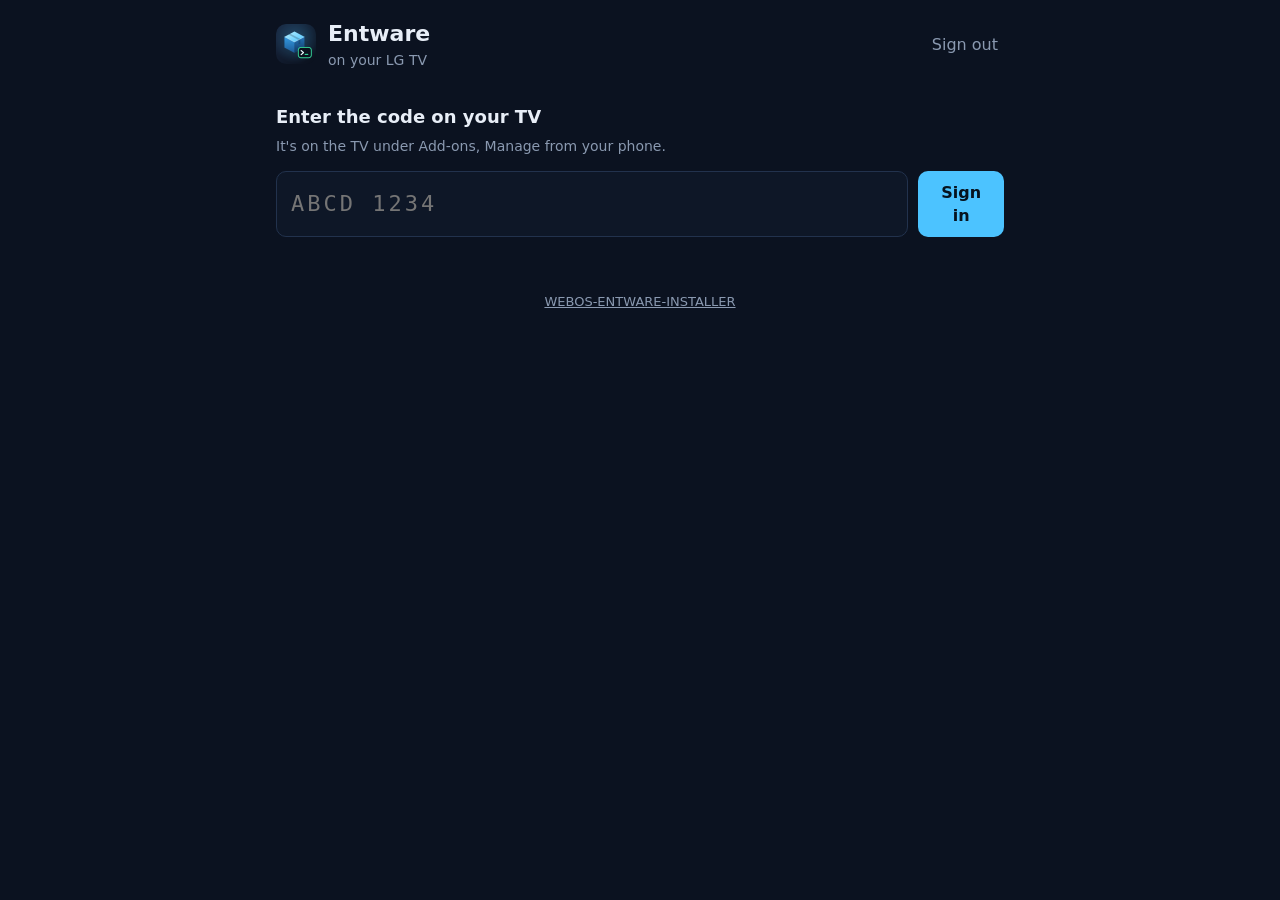
==== webos-app/web/index.html @ e8510f8f "2.13.0: manage from your phone, and change service passwords A phone dashboard served by the TV's No" ====
<!doctype html>
<html lang="en">
<head>
<meta charset="utf-8">
<meta name="viewport" content="width=device-width, initial-scale=1, viewport-fit=cover">
<meta name="robots" content="noindex">
<meta name="referrer" content="no-referrer">
<meta name="theme-color" content="#0b1220">
<title>Entware on your TV</title>
<link rel="icon" href="icon.png">
<link rel="stylesheet" href="dash.css">
</head>
<body>
<header>
  <img src="icon.png" alt="" width="40" height="40">
  <div><h1>Entware</h1><p id="tv">on your LG TV</p></div>
  <button id="out" class="link" hidden>Sign out</button>
</header>

<main>
  <section id="login" hidden>
    <h2>Enter the code on your TV</h2>
    <p class="dim">It's on the TV under Add-ons, Manage from your phone.</p>
    <form id="login-form" autocomplete="off">
      <input id="code" inputmode="text" autocapitalize="characters" autocomplete="one-time-code" spellcheck="false" maxlength="20" placeholder="ABCD 1234" aria-label="Code">
      <button type="submit">Sign in</button>
    </form>
    <p id="login-msg" class="msg" role="alert"></p>
  </section>

  <section id="dash" hidden>
    <div id="task" class="task" hidden>
      <b id="task-title"></b>
      <pre id="task-log"></pre>
    </div>
    <p id="dash-msg" class="msg" role="alert"></p>
    <h2>Services</h2>
    <p class="dim">They start with the TV.  Their files are in /opt/files, with USB drives in USB.</p>
    <div id="services"></div>
    <h2>Tools</h2>
    <div id="tools" class="tools"></div>
  </section>
</main>

<footer><a href="https://github.com/ohmybahgosh/WEBOS-ENTWARE-INSTALLER" rel="noreferrer">WEBOS-ENTWARE-INSTALLER</a></footer>
<script src="dash.js"></script>
</body>
</html>
---- webos-app/web/dash.css ----
:root {
  --bg: #0b1220; --card: #121c2e; --line: #22324d; --text: #e8eef7; --dim: #8a99b0;
  --blue: #4cc3ff; --green: #34d399; --amber: #fbbf24; --red: #f87171;
}
* { box-sizing: border-box; }
html, body { margin: 0; background: var(--bg); color: var(--text); }
body { font: 16px/1.45 system-ui, -apple-system, "Segoe UI", Roboto, sans-serif; padding: 0 16px env(safe-area-inset-bottom); max-width: 760px; margin: 0 auto; }
header { display: flex; align-items: center; gap: 12px; padding: 18px 0 8px; }
header img { border-radius: 10px; }
header div { flex: 1; min-width: 0; }
h1 { font-size: 22px; margin: 0; }
h2 { font-size: 18px; margin: 26px 0 6px; }
header p { margin: 0; color: var(--dim); font-size: 14px; overflow: hidden; text-overflow: ellipsis; white-space: nowrap; }
.dim { color: var(--dim); font-size: 14px; margin: 0 0 12px; }
button, .btn { font: inherit; font-weight: 600; border: 0; border-radius: 10px; padding: 10px 16px; background: var(--blue); color: #06131f; cursor: pointer; text-decoration: none; display: inline-block; }
button.ghost, .btn.ghost { background: transparent; color: var(--text); border: 1px solid var(--line); }
button.danger { background: transparent; color: var(--red); border: 1px solid #5b2a2a; }
button.link { background: none; color: var(--dim); padding: 6px; font-weight: 500; }
button:disabled { opacity: .5; cursor: default; }
input { font: inherit; width: 100%; padding: 12px 14px; border-radius: 10px; border: 1px solid var(--line); background: #0e1727; color: var(--text); }
input:focus { outline: 2px solid var(--blue); outline-offset: 1px; }
#login-form { display: flex; gap: 10px; margin-top: 14px; }
#code { font-family: ui-monospace, Menlo, Consolas, monospace; font-size: 22px; letter-spacing: 3px; text-transform: uppercase; }
.msg { color: var(--red); min-height: 1em; margin: 10px 0 0; }
.msg.ok { color: var(--green); }
.card { background: var(--card); border: 1px solid var(--line); border-radius: 14px; padding: 16px; margin-bottom: 12px; }
.card-head { display: flex; align-items: center; justify-content: space-between; gap: 10px; }
.card-head b { font-size: 17px; }
.card p { margin: 6px 0; color: #c9d6e8; font-size: 15px; word-break: break-word; }
.pill { font-size: 13px; font-weight: 700; padding: 4px 10px; border-radius: 999px; white-space: nowrap; }
.pill-ok { color: var(--green); background: rgba(52, 211, 153, .12); }
.pill-warn { color: var(--amber); background: rgba(251, 191, 36, .12); }
.pill-off { color: var(--dim); background: rgba(138, 153, 176, .12); }
.login { margin: 10px 0; padding: 10px 12px; border-radius: 10px; background: #0e1727; font-size: 15px; }
.login div { display: flex; align-items: center; gap: 8px; margin: 2px 0; }
.login span { color: var(--dim); width: 74px; flex: none; }
.login code { font-family: ui-monospace, Menlo, Consolas, monospace; font-size: 16px; word-break: break-all; flex: 1; }
.row { display: flex; flex-wrap: wrap; gap: 8px; margin-top: 10px; }
.pwform { display: none; margin-top: 10px; }
.pwform.open { display: block; }
.pwform input { margin-bottom: 8px; }
.tools { display: grid; gap: 8px; }
.tool { display: flex; align-items: center; justify-content: space-between; gap: 12px; background: var(--card); border: 1px solid var(--line); border-radius: 12px; padding: 12px 14px; }
.tool small { display: block; color: var(--dim); font-size: 13px; }
.task { background: #10243a; border: 1px solid var(--blue); border-radius: 12px; padding: 12px 14px; margin-top: 8px; }
.task pre { margin: 8px 0 0; white-space: pre-wrap; word-break: break-word; font-size: 13px; color: #9fb0c8; max-height: 220px; overflow: auto; }
footer { color: var(--dim); font-size: 13px; padding: 30px 0 24px; text-align: center; }
footer a { color: var(--dim); }
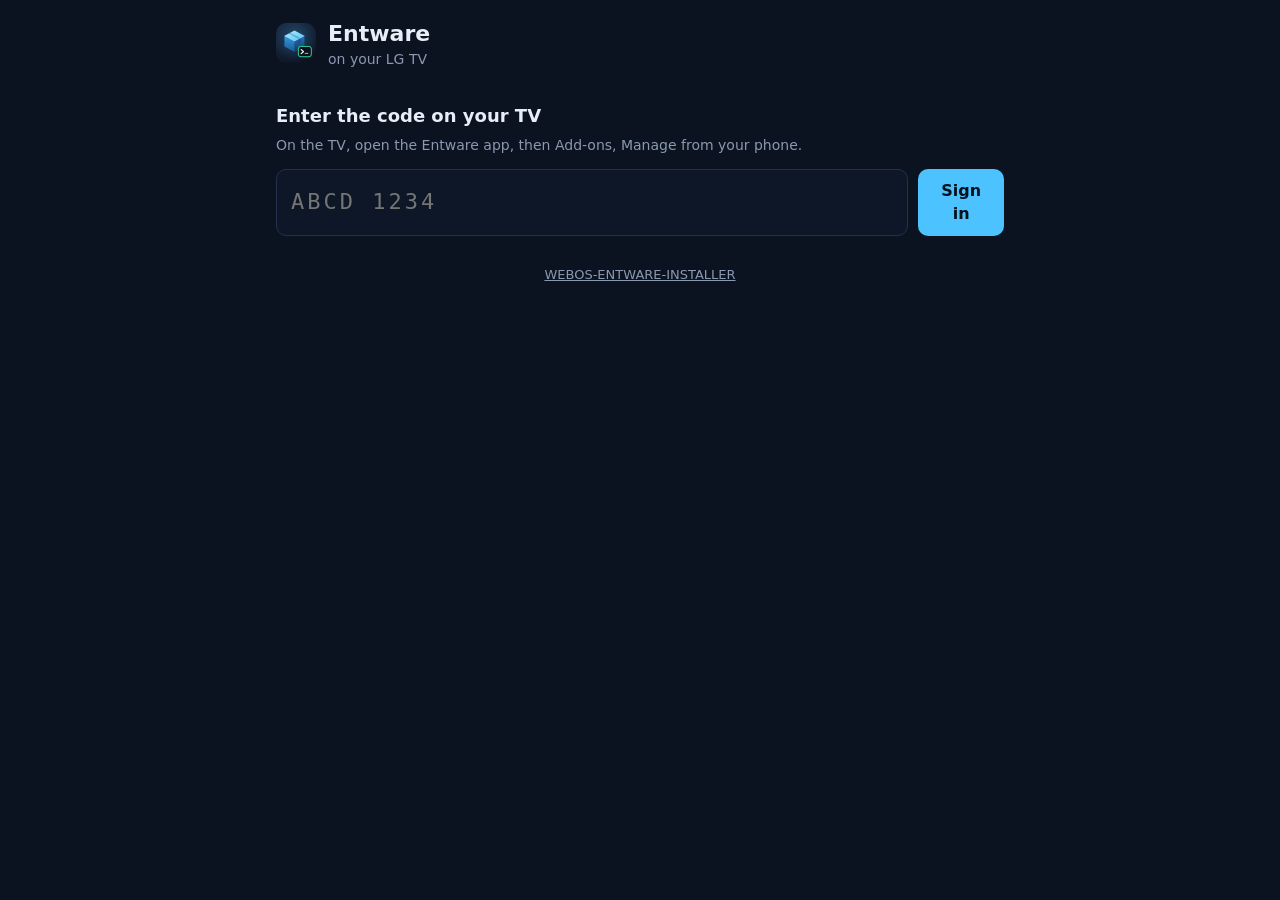
==== commit b121f4d9: "Phone dashboard: easier to follow and harder to trip up A task's progress stays at the bottom of the" ====
--- a/webos-app/web/index.html
+++ b/webos-app/web/index.html
@@ -6,43 +6,52 @@
 <meta name="robots" content="noindex">
 <meta name="referrer" content="no-referrer">
 <meta name="theme-color" content="#0b1220">
+<meta name="color-scheme" content="dark">
 <title>Entware on your TV</title>
 <link rel="icon" href="icon.png">
+<link rel="apple-touch-icon" href="icon.png">
 <link rel="stylesheet" href="dash.css">
 </head>
 <body>
 <header>
   <img src="icon.png" alt="" width="40" height="40">
-  <div><h1>Entware</h1><p id="tv">on your LG TV</p></div>
-  <button id="out" class="link" hidden>Sign out</button>
+  <div><h1>Entware</h1><p id="tv">on your LG TV</p><p id="free"></p></div>
+  <button id="reload" class="link" type="button" hidden>Refresh</button>
+  <button id="out" class="link" type="button" hidden>Sign out</button>
 </header>
 
 <main>
   <section id="login" hidden>
     <h2>Enter the code on your TV</h2>
-    <p class="dim">It's on the TV under Add-ons, Manage from your phone.</p>
+    <p class="dim">On the TV, open the Entware app, then Add-ons, Manage from your phone.</p>
     <form id="login-form" autocomplete="off">
       <input id="code" inputmode="text" autocapitalize="characters" autocomplete="one-time-code" spellcheck="false" maxlength="20" placeholder="ABCD 1234" aria-label="Code">
-      <button type="submit">Sign in</button>
+      <button id="login-go" type="submit">Sign in</button>
     </form>
     <p id="login-msg" class="msg" role="alert"></p>
   </section>
 
   <section id="dash" hidden>
+    <nav class="jump"><a href="#services-h" id="nav-svc">Services</a><a href="#tools-h" id="nav-tools">Tools</a></nav>
     <div id="task" class="task" hidden>
-      <b id="task-title"></b>
+      <div class="task-head"><b id="task-title"></b><button id="task-close" class="link" type="button" hidden>Close</button></div>
       <pre id="task-log"></pre>
     </div>
     <p id="dash-msg" class="msg" role="alert"></p>
-    <h2>Services</h2>
+    <p id="loading" class="dim" hidden>Checking the TV…</p>
+    <h2 id="services-h">Services</h2>
     <p class="dim">They start with the TV.  Their files are in /opt/files, with USB drives in USB.</p>
     <div id="services"></div>
-    <h2>Tools</h2>
-    <div id="tools" class="tools"></div>
+    <h2 id="tools-h">Tools</h2>
+    <p class="dim">For the TV's terminal, over SSH.</p>
+    <h3 id="h-have" hidden>On the TV</h3>
+    <div id="tools-have" class="tools"></div>
+    <h3 id="h-more" hidden>More to add</h3>
+    <div id="tools-more" class="tools"></div>
   </section>
 </main>
 
-<footer><a href="https://github.com/ohmybahgosh/WEBOS-ENTWARE-INSTALLER" rel="noreferrer">WEBOS-ENTWARE-INSTALLER</a></footer>
+<footer><a href="https://github.com/ohmybahgosh/WEBOS-ENTWARE-INSTALLER" rel="noreferrer" target="_blank">WEBOS-ENTWARE-INSTALLER</a></footer>
 <script src="dash.js"></script>
 </body>
 </html>
--- a/webos-app/web/dash.css
+++ b/webos-app/web/dash.css
@@ -9,19 +9,28 @@
 header img { border-radius: 10px; }
 header div { flex: 1; min-width: 0; }
 h1 { font-size: 22px; margin: 0; }
-h2 { font-size: 18px; margin: 26px 0 6px; }
-header p { margin: 0; color: var(--dim); font-size: 14px; overflow: hidden; text-overflow: ellipsis; white-space: nowrap; }
+h2 { font-size: 18px; margin: 26px 0 6px; scroll-margin-top: 60px; }
+h3 { font-size: 14px; text-transform: uppercase; letter-spacing: .06em; color: var(--dim); margin: 18px 0 8px; }
+header p { margin: 0; color: var(--dim); font-size: 14px; line-height: 1.35; }
+header .link { flex: none; }
 .dim { color: var(--dim); font-size: 14px; margin: 0 0 12px; }
+.small { font-size: 13px; margin: 0 0 4px; }
+[hidden] { display: none !important; }
+.jump { position: sticky; top: 0; z-index: 2; display: flex; align-items: center; gap: 8px; padding: 10px 0; background: var(--bg); border-bottom: 1px solid var(--line); }
+.jump a { color: var(--text); text-decoration: none; font-size: 14px; font-weight: 600; padding: 6px 12px; border: 1px solid var(--line); border-radius: 999px; white-space: nowrap; }
 button, .btn { font: inherit; font-weight: 600; border: 0; border-radius: 10px; padding: 10px 16px; background: var(--blue); color: #06131f; cursor: pointer; text-decoration: none; display: inline-block; }
 button.ghost, .btn.ghost { background: transparent; color: var(--text); border: 1px solid var(--line); }
 button.danger { background: transparent; color: var(--red); border: 1px solid #5b2a2a; }
 button.link { background: none; color: var(--dim); padding: 6px; font-weight: 500; }
-button:disabled { opacity: .5; cursor: default; }
+button:disabled { opacity: .45; cursor: default; }
+button, .btn { min-height: 42px; }
+button.link { min-height: 0; }
 input { font: inherit; width: 100%; padding: 12px 14px; border-radius: 10px; border: 1px solid var(--line); background: #0e1727; color: var(--text); }
 input:focus { outline: 2px solid var(--blue); outline-offset: 1px; }
 #login-form { display: flex; gap: 10px; margin-top: 14px; }
 #code { font-family: ui-monospace, Menlo, Consolas, monospace; font-size: 22px; letter-spacing: 3px; text-transform: uppercase; }
-.msg { color: var(--red); min-height: 1em; margin: 10px 0 0; }
+.msg { color: var(--red); margin: 10px 0 0; }
+.msg:empty { display: none; }
 .msg.ok { color: var(--green); }
 .card { background: var(--card); border: 1px solid var(--line); border-radius: 14px; padding: 16px; margin-bottom: 12px; }
 .card-head { display: flex; align-items: center; justify-content: space-between; gap: 10px; }
@@ -34,15 +43,21 @@
 .login { margin: 10px 0; padding: 10px 12px; border-radius: 10px; background: #0e1727; font-size: 15px; }
 .login div { display: flex; align-items: center; gap: 8px; margin: 2px 0; }
 .login span { color: var(--dim); width: 74px; flex: none; }
-.login code { font-family: ui-monospace, Menlo, Consolas, monospace; font-size: 16px; word-break: break-all; flex: 1; }
+.login code { font-family: ui-monospace, Menlo, Consolas, monospace; font-size: 16px; word-break: break-all; flex: 1; user-select: all; }
+.login-tools { display: flex; justify-content: flex-end; gap: 4px; margin-top: 2px; }
 .row { display: flex; flex-wrap: wrap; gap: 8px; margin-top: 10px; }
-.pwform { display: none; margin-top: 10px; }
-.pwform.open { display: block; }
+.pwform { margin-top: 12px; padding-top: 12px; border-top: 1px solid var(--line); }
 .pwform input { margin-bottom: 8px; }
 .tools { display: grid; gap: 8px; }
 .tool { display: flex; align-items: center; justify-content: space-between; gap: 12px; background: var(--card); border: 1px solid var(--line); border-radius: 12px; padding: 12px 14px; }
 .tool small { display: block; color: var(--dim); font-size: 13px; }
-.task { background: #10243a; border: 1px solid var(--blue); border-radius: 12px; padding: 12px 14px; margin-top: 8px; }
-.task pre { margin: 8px 0 0; white-space: pre-wrap; word-break: break-word; font-size: 13px; color: #9fb0c8; max-height: 220px; overflow: auto; }
+/* A task's progress stays in view at the bottom, wherever you are */
+.task { position: fixed; z-index: 3; left: 12px; right: 12px; bottom: calc(12px + env(safe-area-inset-bottom)); max-width: 736px; margin: 0 auto;
+  background: #10243a; border: 1px solid var(--blue); border-radius: 12px; padding: 12px 14px; box-shadow: 0 8px 30px rgba(0, 0, 0, .5); }
+body.has-task main { padding-bottom: 200px; }
+.task-head { display: flex; align-items: center; justify-content: space-between; gap: 10px; }
+.task-ok { border-color: var(--green); background: #0f2a22; }
+.task-bad { border-color: var(--red); background: #2a1316; }
+.task pre { margin: 8px 0 0; white-space: pre-wrap; word-break: break-word; font-size: 13px; color: #9fb0c8; max-height: 120px; overflow: auto; }
 footer { color: var(--dim); font-size: 13px; padding: 30px 0 24px; text-align: center; }
 footer a { color: var(--dim); }
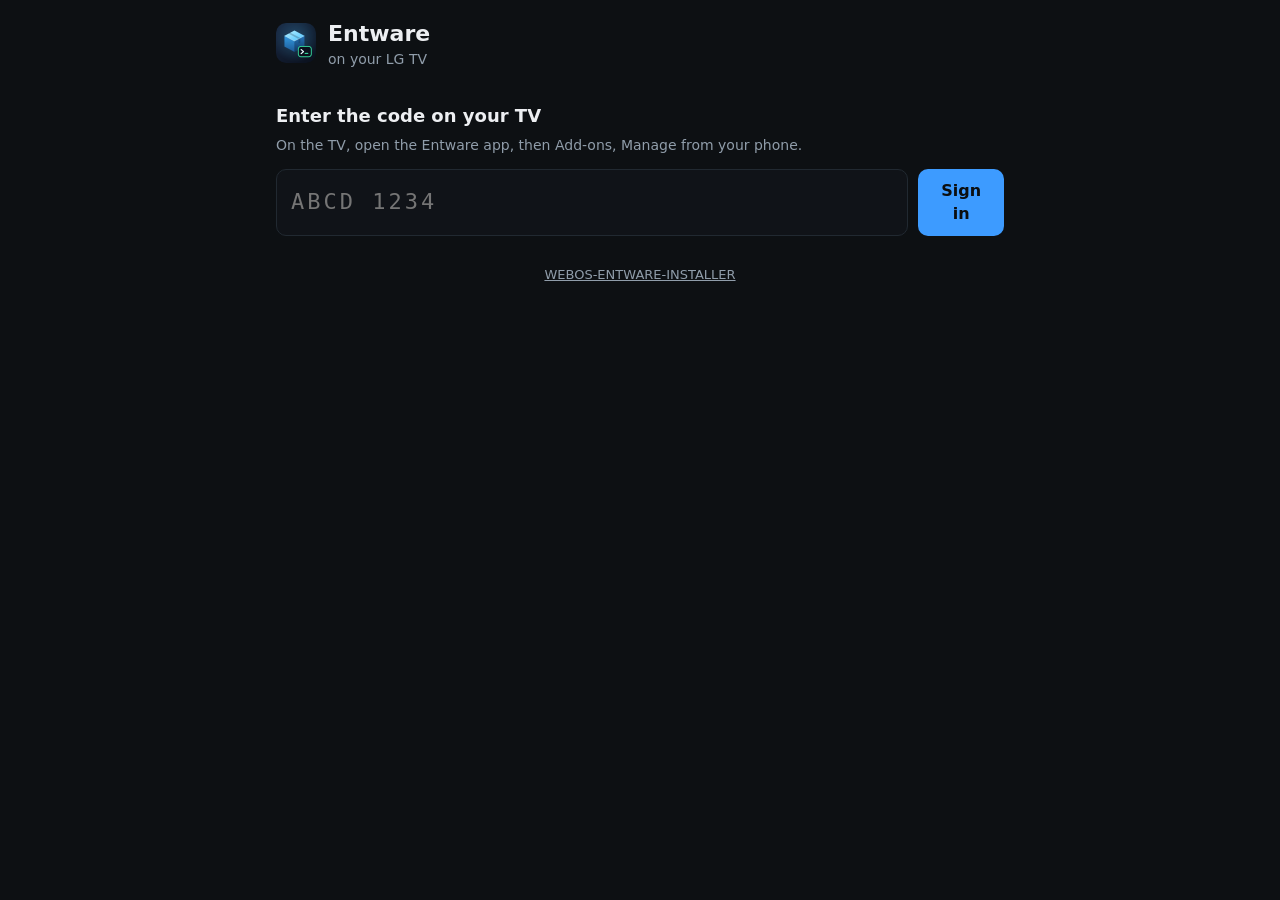
==== commit 1e3cf935: "A new look: the TV app and phone dashboard in Entware blue Matches LG-USB-2-ETH0 and SSH Doctor: the" ====
--- a/webos-app/web/index.html
+++ b/webos-app/web/index.html
@@ -5,7 +5,7 @@
 <meta name="viewport" content="width=device-width, initial-scale=1, viewport-fit=cover">
 <meta name="robots" content="noindex">
 <meta name="referrer" content="no-referrer">
-<meta name="theme-color" content="#0b1220">
+<meta name="theme-color" content="#0d1013">
 <meta name="color-scheme" content="dark">
 <title>Entware on your TV</title>
 <link rel="icon" href="icon.png">
@@ -37,7 +37,7 @@
       <div class="task-head"><b id="task-title"></b><button id="task-close" class="link" type="button" hidden>Close</button></div>
       <pre id="task-log"></pre>
     </div>
-    <p id="dash-msg" class="msg" role="alert"></p>
+    <div id="dash-msg" class="toast" role="alert" hidden><span id="dash-msg-text"></span><button id="dash-msg-close" class="link" type="button" aria-label="Close">✕</button></div>
     <p id="loading" class="dim" hidden>Checking the TV…</p>
     <h2 id="services-h">Services</h2>
     <p class="dim">They start with the TV.  Their files are in /opt/files, with USB drives in USB.</p>
--- a/webos-app/web/dash.css
+++ b/webos-app/web/dash.css
@@ -1,6 +1,6 @@
 :root {
-  --bg: #0b1220; --card: #121c2e; --line: #22324d; --text: #e8eef7; --dim: #8a99b0;
-  --blue: #4cc3ff; --green: #34d399; --amber: #fbbf24; --red: #f87171;
+  --bg: #0d1013; --card: #13181c; --line: #212931; --text: #edeff2; --dim: #909daa;
+  --blue: #3d9bff; --green: #3d9bff; --amber: #febc2e; --red: #ff5f57;
 }
 * { box-sizing: border-box; }
 html, body { margin: 0; background: var(--bg); color: var(--text); }
@@ -18,14 +18,14 @@
 [hidden] { display: none !important; }
 .jump { position: sticky; top: 0; z-index: 2; display: flex; align-items: center; gap: 8px; padding: 10px 0; background: var(--bg); border-bottom: 1px solid var(--line); }
 .jump a { color: var(--text); text-decoration: none; font-size: 14px; font-weight: 600; padding: 6px 12px; border: 1px solid var(--line); border-radius: 999px; white-space: nowrap; }
-button, .btn { font: inherit; font-weight: 600; border: 0; border-radius: 10px; padding: 10px 16px; background: var(--blue); color: #06131f; cursor: pointer; text-decoration: none; display: inline-block; }
+button, .btn { font: inherit; font-weight: 600; border: 0; border-radius: 10px; padding: 10px 16px; background: var(--blue); color: #0b0e10; cursor: pointer; text-decoration: none; display: inline-block; }
 button.ghost, .btn.ghost { background: transparent; color: var(--text); border: 1px solid var(--line); }
 button.danger { background: transparent; color: var(--red); border: 1px solid #5b2a2a; }
 button.link { background: none; color: var(--dim); padding: 6px; font-weight: 500; }
 button:disabled { opacity: .45; cursor: default; }
 button, .btn { min-height: 42px; }
 button.link { min-height: 0; }
-input { font: inherit; width: 100%; padding: 12px 14px; border-radius: 10px; border: 1px solid var(--line); background: #0e1727; color: var(--text); }
+input { font: inherit; width: 100%; padding: 12px 14px; border-radius: 10px; border: 1px solid var(--line); background: #101318; color: var(--text); }
 input:focus { outline: 2px solid var(--blue); outline-offset: 1px; }
 #login-form { display: flex; gap: 10px; margin-top: 14px; }
 #code { font-family: ui-monospace, Menlo, Consolas, monospace; font-size: 22px; letter-spacing: 3px; text-transform: uppercase; }
@@ -35,16 +35,20 @@
 .card { background: var(--card); border: 1px solid var(--line); border-radius: 14px; padding: 16px; margin-bottom: 12px; }
 .card-head { display: flex; align-items: center; justify-content: space-between; gap: 10px; }
 .card-head b { font-size: 17px; }
-.card p { margin: 6px 0; color: #c9d6e8; font-size: 15px; word-break: break-word; }
+.card p { margin: 6px 0; color: #d3d8de; font-size: 15px; word-break: break-word; }
 .pill { font-size: 13px; font-weight: 700; padding: 4px 10px; border-radius: 999px; white-space: nowrap; }
-.pill-ok { color: var(--green); background: rgba(52, 211, 153, .12); }
-.pill-warn { color: var(--amber); background: rgba(251, 191, 36, .12); }
-.pill-off { color: var(--dim); background: rgba(138, 153, 176, .12); }
-.login { margin: 10px 0; padding: 10px 12px; border-radius: 10px; background: #0e1727; font-size: 15px; }
-.login div { display: flex; align-items: center; gap: 8px; margin: 2px 0; }
-.login span { color: var(--dim); width: 74px; flex: none; }
-.login code { font-family: ui-monospace, Menlo, Consolas, monospace; font-size: 16px; word-break: break-all; flex: 1; user-select: all; }
-.login-tools { display: flex; justify-content: flex-end; gap: 4px; margin-top: 2px; }
+.pill-ok { color: var(--green); background: rgba(61, 155, 255, .12); }
+.pill-warn { color: var(--amber); background: rgba(254, 188, 46, .12); }
+.pill-off { color: var(--dim); background: rgba(144, 157, 170, .12); }
+.login { margin: 12px 0; border-radius: 12px; background: #101318; border: 1px solid var(--line); }
+.field { padding: 12px 14px; }
+.field + .field { border-top: 1px solid var(--line); }
+.field label { display: block; color: var(--dim); font-size: 13px; font-weight: 600; text-transform: uppercase; letter-spacing: .05em; margin-bottom: 4px; }
+.field .value { display: flex; align-items: center; gap: 10px; }
+.field code { flex: 1; min-width: 0; font-family: ui-monospace, Menlo, Consolas, monospace; font-size: 18px; color: var(--text); word-break: break-all; user-select: all; }
+.chips { display: flex; flex-wrap: wrap; gap: 8px; margin-top: 10px; }
+button.chip { min-height: 36px; padding: 6px 12px; font-size: 14px; font-weight: 600; border-radius: 999px; background: transparent; color: var(--blue); border: 1px solid #1a344f; }
+button.chip:active { background: #0e1b29; }
 .row { display: flex; flex-wrap: wrap; gap: 8px; margin-top: 10px; }
 .pwform { margin-top: 12px; padding-top: 12px; border-top: 1px solid var(--line); }
 .pwform input { margin-bottom: 8px; }
@@ -53,11 +57,31 @@
 .tool small { display: block; color: var(--dim); font-size: 13px; }
 /* A task's progress stays in view at the bottom, wherever you are */
 .task { position: fixed; z-index: 3; left: 12px; right: 12px; bottom: calc(12px + env(safe-area-inset-bottom)); max-width: 736px; margin: 0 auto;
-  background: #10243a; border: 1px solid var(--blue); border-radius: 12px; padding: 12px 14px; box-shadow: 0 8px 30px rgba(0, 0, 0, .5); }
+  background: #0e1b29; border: 1px solid var(--blue); border-radius: 12px; padding: 12px 14px; box-shadow: 0 8px 30px rgba(0, 0, 0, .5); }
 body.has-task main { padding-bottom: 200px; }
 .task-head { display: flex; align-items: center; justify-content: space-between; gap: 10px; }
-.task-ok { border-color: var(--green); background: #0f2a22; }
+.task-ok { border-color: var(--green); background: #0e2036; }
 .task-bad { border-color: var(--red); background: #2a1316; }
-.task pre { margin: 8px 0 0; white-space: pre-wrap; word-break: break-word; font-size: 13px; color: #9fb0c8; max-height: 120px; overflow: auto; }
+.task pre { margin: 8px 0 0; white-space: pre-wrap; word-break: break-word; font-size: 13px; color: #aab3bd; max-height: 120px; overflow: auto; }
 footer { color: var(--dim); font-size: 13px; padding: 30px 0 24px; text-align: center; }
 footer a { color: var(--dim); }
+
+/* Messages float under the bar at the top, so they can't be missed */
+.toast { position: fixed; z-index: 4; left: 12px; right: 12px; top: calc(12px + env(safe-area-inset-top)); max-width: 736px; margin: 0 auto;
+  display: flex; align-items: flex-start; gap: 10px; padding: 12px 12px 12px 16px; border-radius: 12px;
+  background: #2a1316; border: 1px solid var(--red); color: #fecaca; box-shadow: 0 8px 30px rgba(0, 0, 0, .5); }
+.toast.ok { background: #0e2036; border-color: var(--green); color: #cfe4ff; }
+.toast span { flex: 1; }
+.toast button { color: inherit; padding: 0 4px; font-size: 18px; }
+/* Changing a password */
+.pwform h4 { margin: 0 0 4px; font-size: 16px; }
+.or { color: var(--dim); font-size: 13px; text-align: center; margin: 14px 0 10px; text-transform: uppercase; letter-spacing: .06em; }
+.pwfield { position: relative; }
+.pwfield input { padding-right: 70px; }
+.pwfield .eye { position: absolute; right: 6px; top: 6px; color: var(--blue); }
+.rules { list-style: none; padding: 0; margin: 2px 0 6px; font-size: 13px; color: var(--dim); }
+.rules li::before { content: "○ "; }
+.rules li.ok { color: var(--green); }
+.rules li.ok::before { content: "✓ "; }
+.rules li.bad { color: var(--red); }
+.rules li.bad::before { content: "✕ "; }
